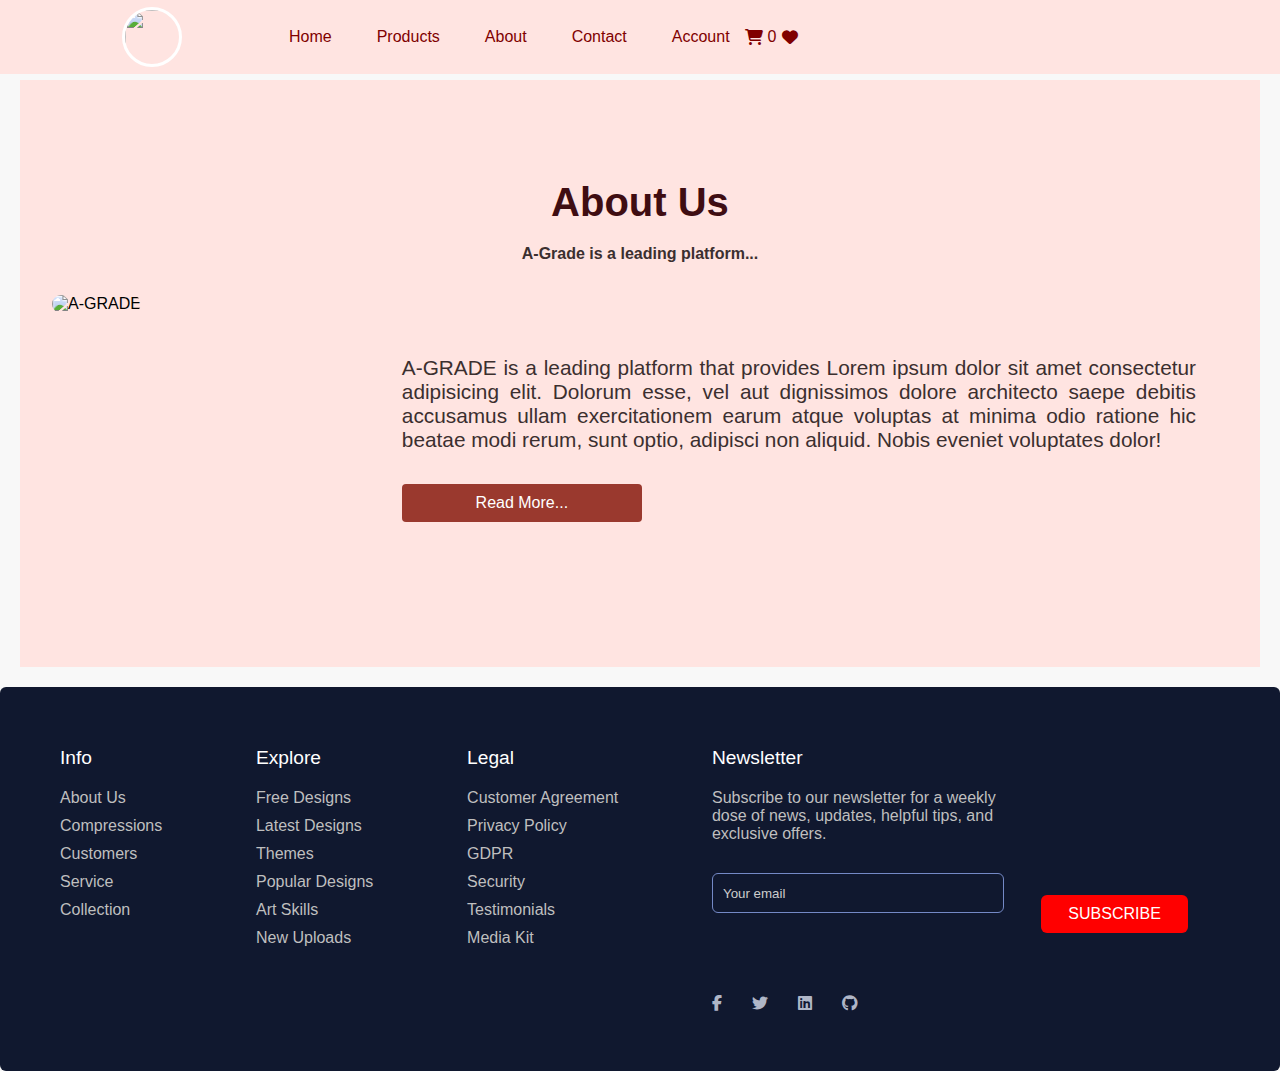
==== About.html @ c04e55cc "Add files via upload" ====
<!DOCTYPE html>
<html>
<head>
    <meta charset="UTF-8">
    <meta name="viewport" 
          content="width=device-width, initial-scale=1.0">
    <link rel="stylesheet" href="style.css">
    <link rel="stylesheet" href="https://cdnjs.cloudflare.com/ajax/libs/font-awesome/6.4.2/css/all.min.css">
    <title>About Us</title>
</head>

<body>
 
    <!-- Navigation Bar -->
	<header>
    <nav class="navbar">
        <div class="logo"><img src="C:\Users\jaami\OneDrive\Desktop\MAIN\Assets\Media\A-Grade-Foil-Stamp-1.png"></div>
        <ul class="nav-links">
            <li><a href="index.html">Home</a></li>
            <li><a href="product.html">Products</a></li>
            <li><a href="About.html">About</a></li>
            <li><a href="contact.html">Contact</a></li>
            <li><a href="account.html">Account</a></li>
        </ul>
  <div class="cart-icon"><a href="#">
    <i class="fas fa-shopping-cart"></i>
    <span class="cart-count">0</span>
    <i class="fas fa-heart"></i>
  </a>
      </div>
        <div class="hamburger">
            <div class="bar"></div>
            <div class="bar"></div>
            <div class="bar"></div>
        </div>
    </nav>
</header>

    
    <main>

    <section class="about">
        <h1>About Us</h1>
        <p style="font-weight: bold">
          A-Grade is a leading platform...
        </p>
        <div class="about-info">
            <div class="about-img">
                <img src="C:\Users\jaami\OneDrive\Desktop\MAIN\Assets\Media\A-Grade-Foil-Stamp-1.png" alt="A-GRADE">
            </div>
            <div>
            <p> A-GRADE is a leading platform
                that provides Lorem ipsum dolor sit amet consectetur adipisicing elit.
                 Dolorum esse, vel aut dignissimos dolore architecto saepe debitis
                  accusamus ullam exercitationem earum atque voluptas at minima odio
                   ratione hic beatae modi rerum, sunt optio, adipisci non aliquid.
                    Nobis eveniet voluptates dolor!
            </p>
                <button>Read More...</button>
            </div>
        </div>
    </section>
</main>

<!-- Scroll to Top Button --><div>
  <a href="#" class="scroll-to-top" id="scrollToTopBtn">
    <i class="fas fa-chevron-up"></i>
  </a></div>
  

<!--- FOOTER -->   
    <footer class="footer">
        <div class="footer-row">
          <div class="footer-col">
            <h4>Info</h4>
            <ul class="links">
              <li><a href="#">About Us</a></li>
              <li><a href="#">Compressions</a></li>
              <li><a href="#">Customers</a></li>
              <li><a href="#">Service</a></li>
              <li><a href="#">Collection</a></li>
            </ul>
          </div>
  
          <div class="footer-col">
            <h4>Explore</h4>
            <ul class="links">
              <li><a href="#">Free Designs</a></li>
              <li><a href="#">Latest Designs</a></li>
              <li><a href="#">Themes</a></li>
              <li><a href="#">Popular Designs</a></li>
              <li><a href="#">Art Skills</a></li>
              <li><a href="#">New Uploads</a></li>
            </ul>
          </div>
  
          <div class="footer-col">
            <h4>Legal</h4>
            <ul class="links">
              <li><a href="#">Customer Agreement</a></li>
              <li><a href="#">Privacy Policy</a></li>
              <li><a href="#">GDPR</a></li>
              <li><a href="#">Security</a></li>
              <li><a href="#">Testimonials</a></li>
              <li><a href="#">Media Kit</a></li>
            </ul>
          </div>
  
          <div class="footer-col">
            <h4>Newsletter</h4>
            <p>
              Subscribe to our newsletter for a weekly dose
              of news, updates, helpful tips, and
              exclusive offers.
            </p>
            <form action="#">
                <input type="text" placeholder="Your email" required>
                <button type="submit">SUBSCRIBE</button>
              </form>
              <div class="icons">
                <i class="fa-brands fa-facebook-f"></i>
                <i class="fa-brands fa-twitter"></i>
                <i class="fa-brands fa-linkedin"></i>
                <i class="fa-brands fa-github"></i>
              </div>
            </div>
          </div>
        </footer> 

        <script src="script.js"></script>  
    
  
</body>
</html>
---- style.css ----
@import url('https://fonts.googleapis.com/css2?family=Open+Sans:wght@300;400;500;600;700&display=swap');
   

*{
	margin: 0;
	padding: 0;
	box-sizing: border-box;
	font-family: Arial, sans-serif;
}
body{
	background: #f8f8f8 ;
	scroll-behavior: smooth;
}

/*Navigation bar*/

header {
    position: fixed;
    top: 0;
	padding:2px 15px;
    width: 100%;
    background:mistyrose;
    z-index: 1000;
}

.navbar {
    display: flex;
    justify-content:flex-start;
    align-items: center;
    padding: 5px 15px;
}

.logo{
    width:20%;
    display: flex;
    justify-content: center;
    align-items: center;
}
.logo img {
    width: 60px;
    height: 60px;
    border:3px solid white;
    border-radius:50%;
    
}

.nav-links {
    list-style: none;
    display: flex;
    gap: 15px;
}

.nav-links li a {
    color: maroon;
    text-decoration: none;
    padding: 10px 15px;
}

.hamburger {
    display: none;
    flex-direction: column;
    gap: 5px;
    cursor: pointer;
	transition: transform 0.3s ease-in-out;
}

.bar {
    width: 25px;
    height: 3px;
    background-color:maroon;
    border-radius: 5px;
}

.cart-icon{
	display: flex;
	align-items: center;
	cursor: pointer;

}
.cart-icon a{
	color:maroon;
	text-decoration: none;
	display: flex;
	align-items: center;
	gap:5px;
}

@media (max-width: 800px) {
	.navbar {
		display: flex;
		justify-content:space-between;
		align-items: center;
		padding: 10px 20px;
	}
    .nav-links {
        display: none;
        flex-direction: column;
        width: 100%;
        background:mistyrose;
        position: absolute;
        top: 60px;
        left: 0;
        text-align: center;
        padding: 10px 0;
		transform: translate(-100%);
		transition:transform 0.3s ease-in-out;
    }

    .nav-links li {
        padding: 10px 0;
    }

    .hamburger {
        display: flex;
    }

    .nav-links.active {
        display: flex;
		transform:translateY(0);
    }
}

/*scroll to top icon*/

.scroll-to-top {
    position: fixed;
    bottom: 20px;
    right: 20px;
    background-color:#F55555;
    color: white;
    border: none;
    border-radius: 50%;
    width: 50px;
    height: 50px;
    display: flex;
    justify-content: center;
    align-items: center;
    font-size: 20px;
    text-decoration: none;
    opacity: 0;
    pointer-events: none;
    transition: opacity 0.3s ease, transform 0.3s ease;
}

.scroll-to-top:hover {
    background-color:rgb(255, 119, 0);
}

.scroll-to-top i {
    transition: transform 0.3s ease;
}

.scroll-to-top.show {
    opacity: 1;
    pointer-events: auto;
    transform: translateY(0);
}

.scroll-to-top i {
    transform: rotate(0deg);
}

.scroll-to-top i:hover {
    transform: rotate(180deg);
}

/*HERO Image*/

.carousel{
	background: linear-gradient(to bottom left,#F55555, #FCCF31 100%); 
	margin-top:70px;
}
.col-2 h1{
	font-size: medium;
	text-align: center;
}
.col-2 p {
	font-size: medium;
	text-align: center;
}
	
a{
	text-decoration: none;
	color: #a71d31;
}
p{
	color: #555;
}

.card {
    background-color: white;
    border-radius: 16px;
    box-shadow: 0 4px 6px rgba(0, 0, 0, 0.5);
    overflow: hidden;
    transition: transform 0.2s, box-shadow 0.2s;
    width: 15rem;
    height: 20rem;
    margin-top: 8px;
}


.container{
	max-width: 1300px;
	margin: auto;
	padding-left: 25px;
	padding-right: 25px;
}
.row {
	display: flex;
	align-items: center;
	flex-wrap: wrap;
	justify-content: space-around;
}
.col-2{
	flex-basis: 50%;
	min-width: 300px;
}
.col-2 img{
	border-radius: 30% 0% 30% 0%;
    max-width: 100%;
	padding: 30px 0;
	
}
.col-2 h1{
	font-size: 50px;
	line-height: 60px;
	margin: 25px 0;
}
.button{
	display: inline-block;
	background: #ff523b;
	color: #fff;
	padding: 8px 30px;
	margin: 30px 0;
	border-radius: 30px;
	transition:  0.5s;  
}/*
.button{
	display: inline-block;
	background: #ff523b;
	color: #fff;
	padding: 8px 30px;
	border-radius: 30px;
	
}*/
.button:hover{
	background: #563434;
}

.categories{
	box-sizing: border-box;
	margin-top:70px;
}
.column{
	flex-basis: 30%;
	min-width: 250px;
	margin-bottom: 30px;
	padding: 50px;
}
.column img{
	width: 100%;
}
.small-container{
	margin-top:90px
}
.column-4{
	flex-basis: 25%;
	padding: 10px;
	min-width: 200px;
	margin-bottom: 50px;
}
.column-4 img{
	width: 100%;

}
.categories-2{
	box-sizing: border-box;
	margin-top:70px;

}
.column-5{
	flex-basis: 30%;
	min-width: 250px;
	margin-bottom: 30px;
	padding: 50px;
}
.column-5 img{
	width: 100%;
}

.categories-3{
	box-sizing: border-box;
	margin-top:70px;

}
.column-6{
	flex-basis: 30%;
	min-width: 250px;
	margin-bottom: 30px;
	padding: 50px;
}
.column-6 img{
	width: 100%;
}

.offer{
	display:grid;
	box-sizing: border-box;
	margin-top:70px

}
.column-2{
	flex-basis: 30%;
	min-width: 250px;
	margin-bottom: 20px;
	padding: 50px;

}
.column-2 img{
	width: 30%;
}

.testimonial{
	padding-top: 100px;
	
	
}
.testimonial .column-3{
	background-color: mistyrose;
	text-align: center;
	padding: 40px 20px;
	box-shadow: 0 0 20px 0px rgba(0, 0, 0, 0.1);
	cursor: pointer;
	transition: transform 0.5s;
	
}
.testimonial .column-3 img{
width: 100px;
margin-top: 20px;
border-radius: 50%;
}

.brands{
	margin: 100px auto;
}
.column-8{
	width: 150px;
}
.column-8 img{
	border-radius: 40%;
	width: 150px;
	cursor: pointer;
	filter: grayscale(100%);
}
.column-8 img:hover{
	filter: grayscale(0);
}
.button span{
	display: inline-block;
	border: 1px solid #ff523b;
	margin-left: 10px;
	width: 40px;
	height: 40px;
	text-align: center;
	line-height: 40px;
	cursor: pointer;
}
.button span:hover{
	background: #ff523b;
	color: #fff;
}


	/*--------------------------footer-------------------*/
	
   main::after{
     content: "";
     display: block;
     clear:both;
   }

  .footer {
 /* position:absolute;*/
  background: #10182F;
  bottom: 0;
  left: 0;
  width: 100%;
  border-radius: 6px;
  
}

.footer .footer-row {
  display: flex;
  flex-wrap: wrap;
  justify-content: space-between;
  gap: 3.5rem;
  padding: 60px;
}

.footer-row .footer-col h4 {
  color: #fff;
  font-size: 1.2rem;
  font-weight: 400;
}

.footer-col .links {
  margin-top: 20px;
}

.footer-col .links li {
  list-style: none;
  margin-bottom: 10px;
}

.footer-col .links li a {
  text-decoration: none;
  color: #bfbfbf;
}

.footer-col .links li a:hover {
  color: #fff;
}

.footer-col p {
  margin: 20px 0;
  color: #bfbfbf;
  max-width: 300px;
}

.footer-col form {
  display: flex;
  gap: 5px;
}

.footer-col input {
  height: 40px;
  border-radius: 6px;
  background: none;
  width: 100%;
  outline: none;
  border: 1px solid #7489C6 ;
  caret-color: #fff;
  color: #fff;
  padding-left: 10px;
}

.footer-col input::placeholder {
  color: #ccc;
}

 .footer-col form button {
  background: red;
  outline: none;
  border: none;
  padding: 10px 15px;
  border-radius: 6px;
  cursor: pointer;
  font-weight: 500;
  transition: 0.2s ease;
}

.footer-col form button:hover {
  background: #cecccc;
}

.footer-col .icons {
  display: flex;
  margin-top: 30px;
  gap: 30px;
  cursor: pointer;
}

.footer-col .icons i {
  color: #afb6c7;
}

.footer-col .icons i:hover  {
  color: #fff;
}




/*---------------------Media query--------------------*/
@media only screen and (max-width:800px){
	

      /*-------all  product-------*/

.row-2{
	justify-content: space-between;
	margin: 100px auto 50px;
}
select{
	border: 1px solid#ff523b;
	padding: 5px;
}
select:focus{
outline:none;
}
.button{
	margin: 0 auto 80 px;
}
.button span{
	display: inline-block;
	border: 1px solid #ff523b;
	margin-left: 10px;
	width: 40px;
	height: 40px;
	text-align: center;
	line-height: 40px;
	cursor: pointer;
}
.button span:hover{
	background: #ff523b;
	color: #fff;
}

/*--------------------single product details----------------*/
.single-product {
	margin-top: 80px;
}
.single-product .column-2 img{
	padding: 0;
}
.single-product .column-2{
	padding: 20px;

}
.single-product .column-2 h2{
	margin: 20px 0;
	font-size: 22px;
	font-weight: bold;
}
.single-product select{
	display: block;
	padding: 10px;
	margin-top: 20px;	
}
.single-product input{
	width: 50px;
	height: 40px;
	padding-left: 10px;
	font-size: 20px;
	margin-right: 10px;
	border: 1px solid #ff523b;
}
input:focus{
	outline:none;
}
.small-img-row{
	display: flex;
	justify-content: space-between;
}
.small-img-column{
	flex-basis:20%;
	cursor: pointer;
}
}
/*-----------media query for less than 600 screen size-------------*/
@media only screen and (max-width:600px){
	.row{

		text-align: center;
	}
	.column-2,.column-3,.column-4{
		flex-basis: 100%;
	}
.single-product .row{
	text-align: left;

}
.single-product.column-2{
	padding: 20px 0;
}
.single-product h1{
	font-size: 26px;
	line-height: px;
}
}

/* About Section */

.about {
    background: mistyrose;
    
    padding: 100px 0 20px 0;
    text-align: center;
}

.about h1 {
    font-size: 2.5rem;
	color:#3f0d12;
    margin-bottom: 20px;
}

.about p {
    font-size: 1rem;
    color: #3b2f2f;
    max-width: 800px;
    margin: 0 auto;
}

.about-info {
    margin: 2rem 2rem;
    display: flex;
    align-items: center;
    justify-content: center;
    text-align: left;
}

.about-img {
    width: 20rem;
    height: 20rem;

}

.about-img img {
    width: 100%;
    height: 100%;
    border:1px;
    border-radius: 20px;
    object-fit: contain;
}

.about-info p {
    font-size: 1.3rem;
    margin: 0 2rem;
    text-align: justify;
}


button {
    border: none;
    outline: 0;
    padding: 10px;
    margin: 2rem;
    font-size: 1rem;
    color: white;
    background-color: rgb(154, 57, 46);
    text-align: center;
    cursor: pointer;
    width: 15rem;
    border-radius: 4px;
}

button:hover {
    background-color:  rgb(159, 76, 67);
}

.card {
    background-color: white;
    border-radius: 6px;
    box-shadow: 0 4px 6px rgba(0, 0, 0, 0.5);
    overflow: hidden;
    transition: transform 0.2s, box-shadow 0.2s;
    width: 18rem;
    height: 25rem;
    margin-top: 10px;
}

.card:hover {
    transform: translateY(-5px);
    box-shadow: 0 8px 12px rgba(0, 0, 0, 0.5);
}

@media only screen and (max-width: 800px) {
  

	.card{
		height: fit-content;
	}
    .about h1 {
        font-size: 2rem;
    }

    .about p {
        font-size: 0.9rem;
    }

    .about-info {
        flex-direction: column;
        text-align: center;
    }

    .about-img {
        width: 60%;
        height: 60%;
		border-radius: 30%;
        margin-bottom: 1rem;
    }

    .about-info p {
        margin: 1rem 2rem;
    }

    .about-info button {
        margin: 1rem 2rem;
        width: 10rem;
    }


    .footer {
        position: relative;
        bottom: 0;
        left: 0;
        transform: none;
        width: 100%;
        border-radius: 0;
      }
    
      .footer .footer-row {
        padding: 20px;
        gap: 1rem;
      }
    
      .footer-col form {
        display: block;
      }
    
      .footer-col form :where(input, button) {
        width: 100%;
      }
    
      .footer-col form button {
        margin: 10px 0 0 0;
      }
    }

/* CONTACT PAGE*/
main {
  padding: 80px 20px 20px;
}

.contact {
  display: flex;
  flex-wrap: wrap;
  gap: 20px;
}

.contact-info, .contact-form {
  flex: 1 1 calc(50% - 20px);
  background: #f9f9f9;
  padding: 20px;
  border-radius: 10px;
  box-shadow: 0 0 10px rgba(0, 0, 0, 0.1);
}

.contact-info h2, .contact-form h2 {
  margin-top: 0;
}

.contact-info ul {
  list-style: none;
  padding: 0;
}

.contact-info li {
  margin-bottom: 15px;
}

.contact-info h3 {
  margin: 0 0 5px;
}

.contact-form .form-group {
  margin-bottom: 15px;
}

.contact-form label {
  display: block;
  margin-bottom: 5px;
}

.contact-form input, .contact-form textarea {
  width: 100%;
  padding: 10px;
  border: 1px solid #ddd;
  border-radius: 5px;
  box-sizing: border-box;
}

.contact-form textarea {
  resize: vertical;
}

.contact-form .btn {
  display: inline-block;
  padding: 10px 20px;
  background-color: #007bff;
  color: white;
  border: none;
  border-radius: 5px;
  cursor: pointer;
  text-align: center;
  text-decoration: none;
}

.contact-form .btn:hover {
  background-color: #0056b3;
}

.map {
  margin-top: 40px;
  background: #f9f9f9;
  padding: 20px;
  border-radius: 10px;
  box-shadow: 0 0 10px rgba(0, 0, 0, 0.1);
}

.map-container {
  width: 100%;
  height: 400px;
  border-radius: 10px;
  overflow: hidden;
}

/*login page*/

.form-container{
	background: white;
	width: 300px;
	height: 400px;
	position: relative;
	text-align: center;
	padding: 20px 0;
	margin: auto;
	box-shadow: 0 0 20px 0px rgba(0, 0, 0, 1);
	overflow: hidden;
}
.form-container span{
	font-weight: bold;
	padding:0 10px;
	color: #555;
	cursor: pointer;
	width: 100px;
	display: inline-block;
}
.form-button{
	display:inline-block;
}
.form-container form{
	max-width: 300px;
	padding: 0 20px;
	position: absolute;
	top: 130px;
	transition: transform 1s;
}
form input{
	width: 100%;
	height: 40px;
	margin: 10px 0;
	padding: 0 10px;
	border: 1px solid #ccc;
}
form.button{
	width: 200%;
	border: none;
	cursor: pointer;
	margin: 10px 0;

}
.form.button:focus{
	outline: none;
}
#Loginform{
	left: -10px
}
#regform{
	left: 0;
}

form a{
	font-size: 18px;
}/*
#indicator{
	width: 100px;
	border: none;
	background: #fff523b;
	height: 3px;
	margin-top: 8px;
	transform: translateX(100px);
	transition: transform 1s
}*/
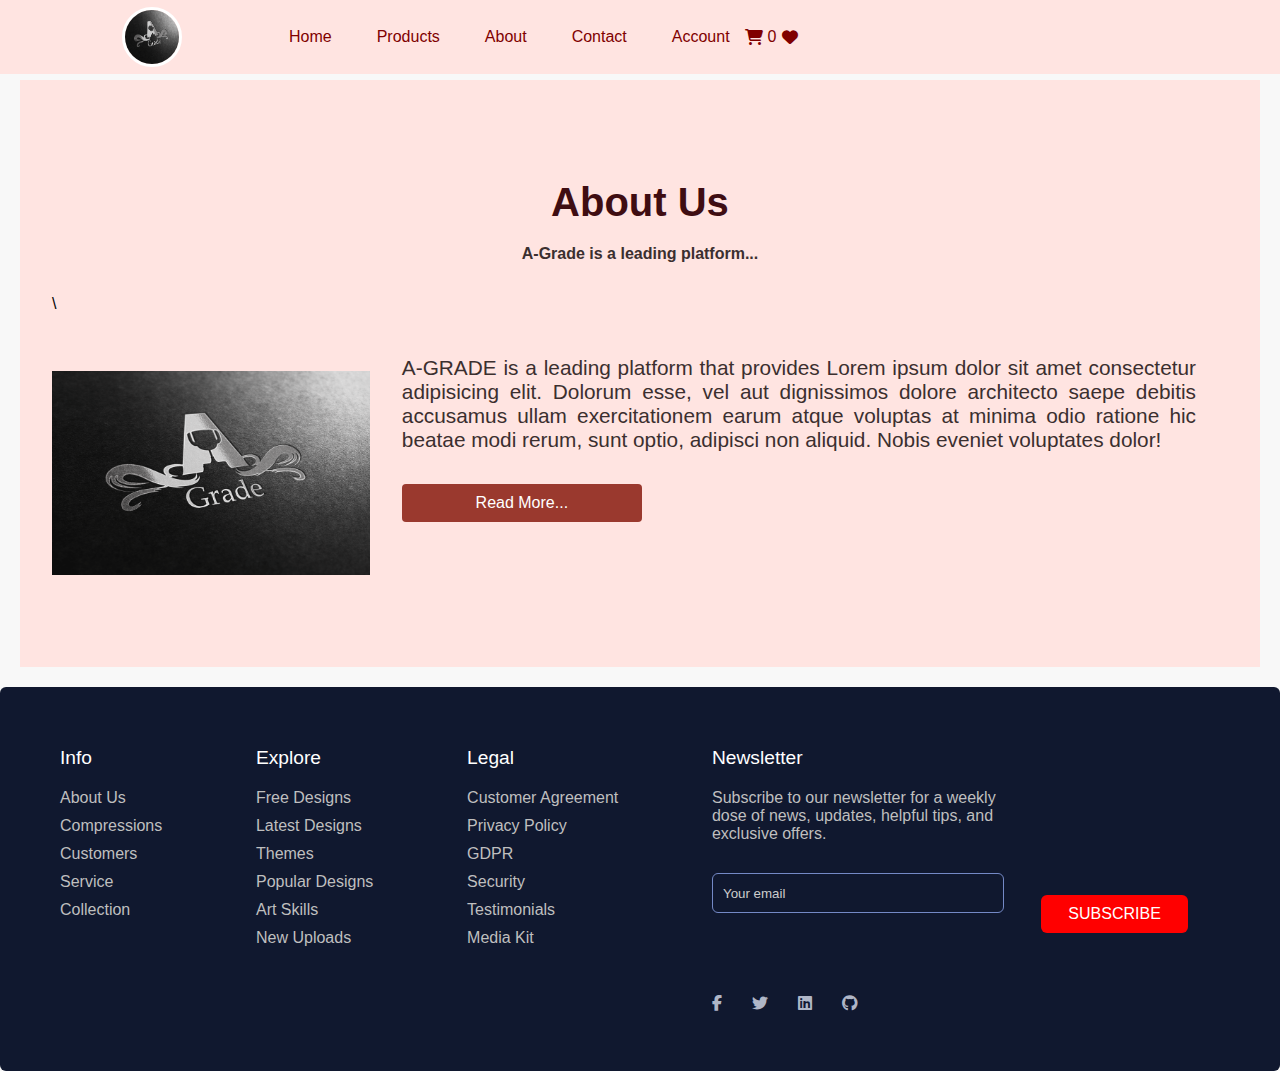
==== commit ee7fa806: "Update About.html" ====
--- a/About.html
+++ b/About.html
@@ -14,7 +14,7 @@
     <!-- Navigation Bar -->
 	<header>
     <nav class="navbar">
-        <div class="logo"><img src="C:\Users\jaami\OneDrive\Desktop\MAIN\Assets\Media\A-Grade-Foil-Stamp-1.png"></div>
+        <div class="logo"><img src="A-Grade-Foil-Stamp-1.png"></div>
         <ul class="nav-links">
             <li><a href="index.html">Home</a></li>
             <li><a href="product.html">Products</a></li>
@@ -45,8 +45,8 @@
           A-Grade is a leading platform...
         </p>
         <div class="about-info">
-            <div class="about-img">
-                <img src="C:\Users\jaami\OneDrive\Desktop\MAIN\Assets\Media\A-Grade-Foil-Stamp-1.png" alt="A-GRADE">
+            <div class="about-img">\
+                <img src="A-Grade-Foil-Stamp-1.png" alt="A-GRADE">
             </div>
             <div>
             <p> A-GRADE is a leading platform
@@ -131,4 +131,4 @@
     
   
 </body>
-</html>+</html>
